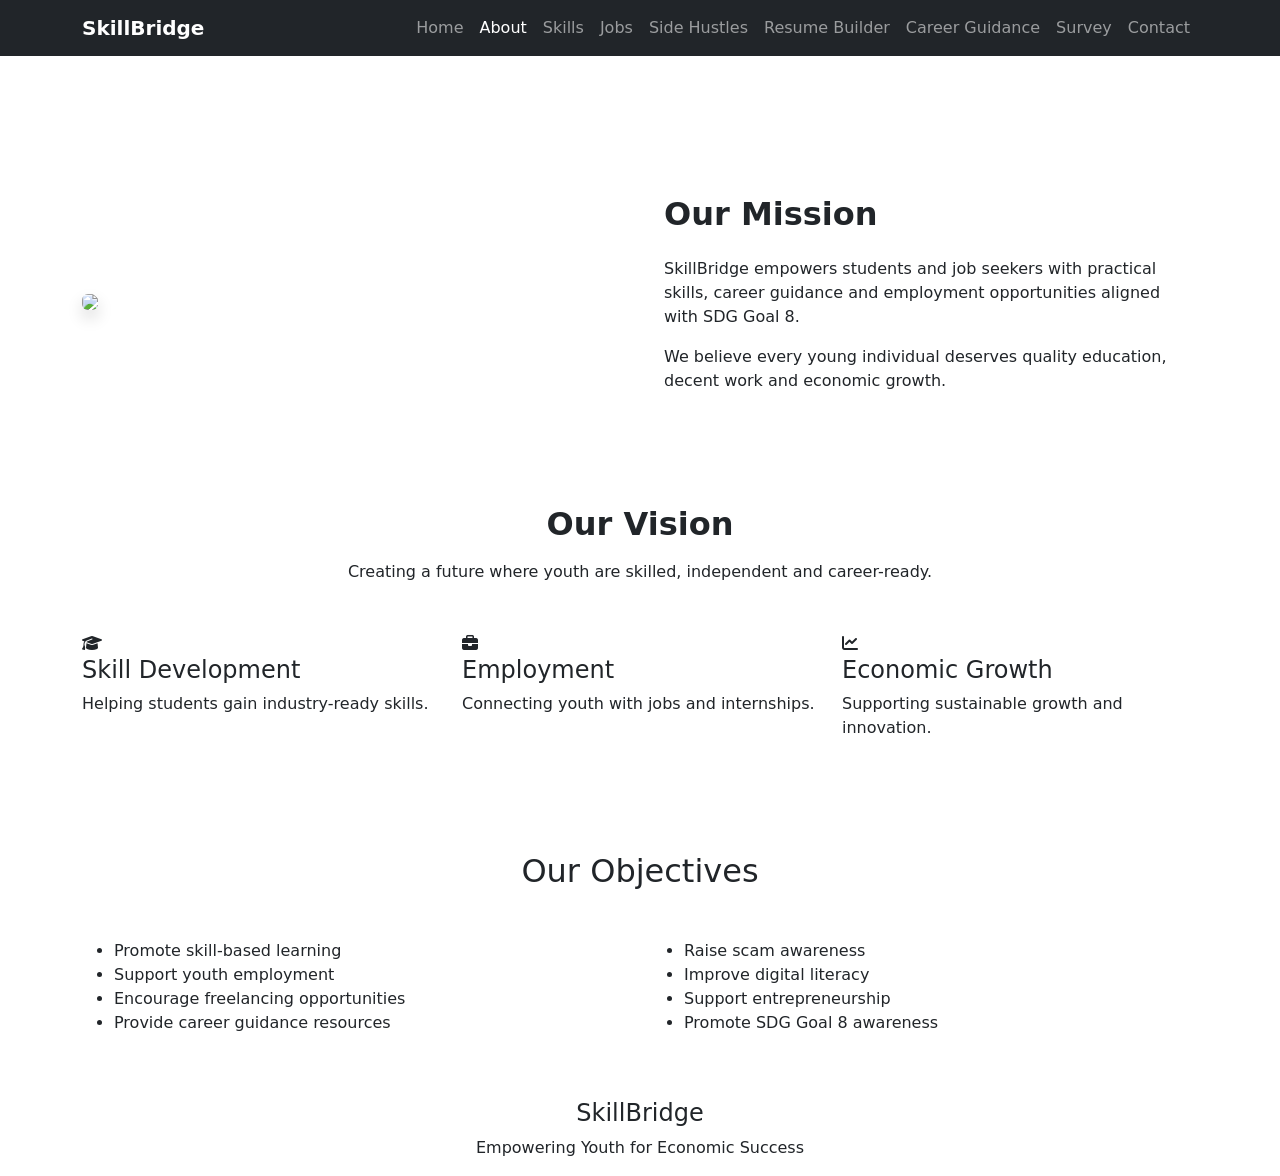
==== about.html @ af9cdf27 "Initial SkillBridge project" ====
<!DOCTYPE html>
<html lang="en">

<head>

<meta charset="UTF-8">
<meta name="viewport" content="width=device-width, initial-scale=1.0">

<title>About | SkillBridge</title>

<!-- Bootstrap -->

<link href="https://cdn.jsdelivr.net/npm/bootstrap@5.3.3/dist/css/bootstrap.min.css"
rel="stylesheet">

<!-- Font Awesome -->

<link rel="stylesheet"
href="https://cdnjs.cloudflare.com/ajax/libs/font-awesome/6.5.1/css/all.min.css"/>

<!-- CSS -->

<link rel="stylesheet" href="css/style.css">

</head>

<body>

<!-- NAVBAR -->

<nav class="navbar navbar-expand-lg navbar-dark bg-dark fixed-top">

<div class="container">

<a class="navbar-brand fw-bold" href="index.html">
SkillBridge
</a>

<button class="navbar-toggler"
type="button"
data-bs-toggle="collapse"
data-bs-target="#navMenu">

<span class="navbar-toggler-icon"></span>

</button>

<div class="collapse navbar-collapse" id="navMenu">

<ul class="navbar-nav ms-auto">

<li class="nav-item">
<a class="nav-link" href="index.html">
Home
</a>
</li>

<li class="nav-item">
<a class="nav-link active" href="about.html">
About
</a>
</li>

<li class="nav-item">
<a class="nav-link" href="skills.html">
Skills
</a>
</li>

<li class="nav-item">
<a class="nav-link" href="jobs.html">
Jobs
</a>
</li>

<li class="nav-item">
<a class="nav-link" href="hustles.html">
Side Hustles
</a>
</li>

<li class="nav-item">
<a class="nav-link" href="resume.html">
Resume Builder
</a>
</li>

<li class="nav-item">
<a class="nav-link" href="career.html">
Career Guidance
</a>
</li>

<li class="nav-item">
<a class="nav-link" href="survey.html">
Survey
</a>
</li>

<li class="nav-item">
<a class="nav-link" href="contact.html">
Contact
</a>
</li>

</ul>

</div>
</div>
</nav>

<!-- HERO -->

<section class="about-hero">

<div class="overlay">

<div class="container text-center text-white">

<h1 class="display-3 fw-bold">
About SkillBridge
</h1>

<p class="lead mt-4">
Learn • Work • Grow
</p>

</div>
</div>
</section>

<!-- MISSION -->

<section class="py-5 about-section">

<div class="container">

<div class="row g-5 align-items-center">

<div class="col-md-6">

<img src="https://images.unsplash.com/photo-1521791136064-7986c2920216?q=80&w=1200"
class="img-fluid rounded shadow">

</div>

<div class="col-md-6">

<h2 class="fw-bold mb-4">
Our Mission
</h2>

<p>
SkillBridge empowers students and job seekers
with practical skills, career guidance and
employment opportunities aligned with SDG Goal 8.
</p>

<p>
We believe every young individual deserves
quality education, decent work and economic growth.
</p>

</div>

</div>
</div>
</section>

<!-- VISION -->

<section class="vision-section py-5">

<div class="container">

<div class="text-center mb-5">

<h2 class="fw-bold">
Our Vision
</h2>

<p class="mt-3">
Creating a future where youth are skilled,
independent and career-ready.
</p>

</div>

<div class="row g-4">

<div class="col-md-4">

<div class="vision-card">

<i class="fa-solid fa-graduation-cap icon"></i>

<h4>Skill Development</h4>

<p>
Helping students gain industry-ready skills.
</p>

</div>
</div>

<div class="col-md-4">

<div class="vision-card">

<i class="fa-solid fa-briefcase icon"></i>

<h4>Employment</h4>

<p>
Connecting youth with jobs and internships.
</p>

</div>
</div>

<div class="col-md-4">

<div class="vision-card">

<i class="fa-solid fa-chart-line icon"></i>

<h4>Economic Growth</h4>

<p>
Supporting sustainable growth and innovation.
</p>

</div>
</div>

</div>
</div>
</section>

<!-- OBJECTIVES -->

<section class="objectives py-5">

<div class="container">

<h2 class="text-center mb-5">
Our Objectives
</h2>

<div class="row g-4">

<div class="col-md-6">

<div class="objective-box">

<ul>

<li>Promote skill-based learning</li>

<li>Support youth employment</li>

<li>Encourage freelancing opportunities</li>

<li>Provide career guidance resources</li>

</ul>

</div>
</div>

<div class="col-md-6">

<div class="objective-box">

<ul>

<li>Raise scam awareness</li>

<li>Improve digital literacy</li>

<li>Support entrepreneurship</li>

<li>Promote SDG Goal 8 awareness</li>

</ul>

</div>
</div>

</div>
</div>
</section>

<!-- FOOTER -->

<footer>

<div class="container text-center">

<h4>SkillBridge</h4>

<p>
Empowering Youth for Economic Success
</p>

</div>
</footer>

<script src="https://cdn.jsdelivr.net/npm/bootstrap@5.3.3/dist/js/bootstrap.bundle.min.js"></script>

</body>
</html>
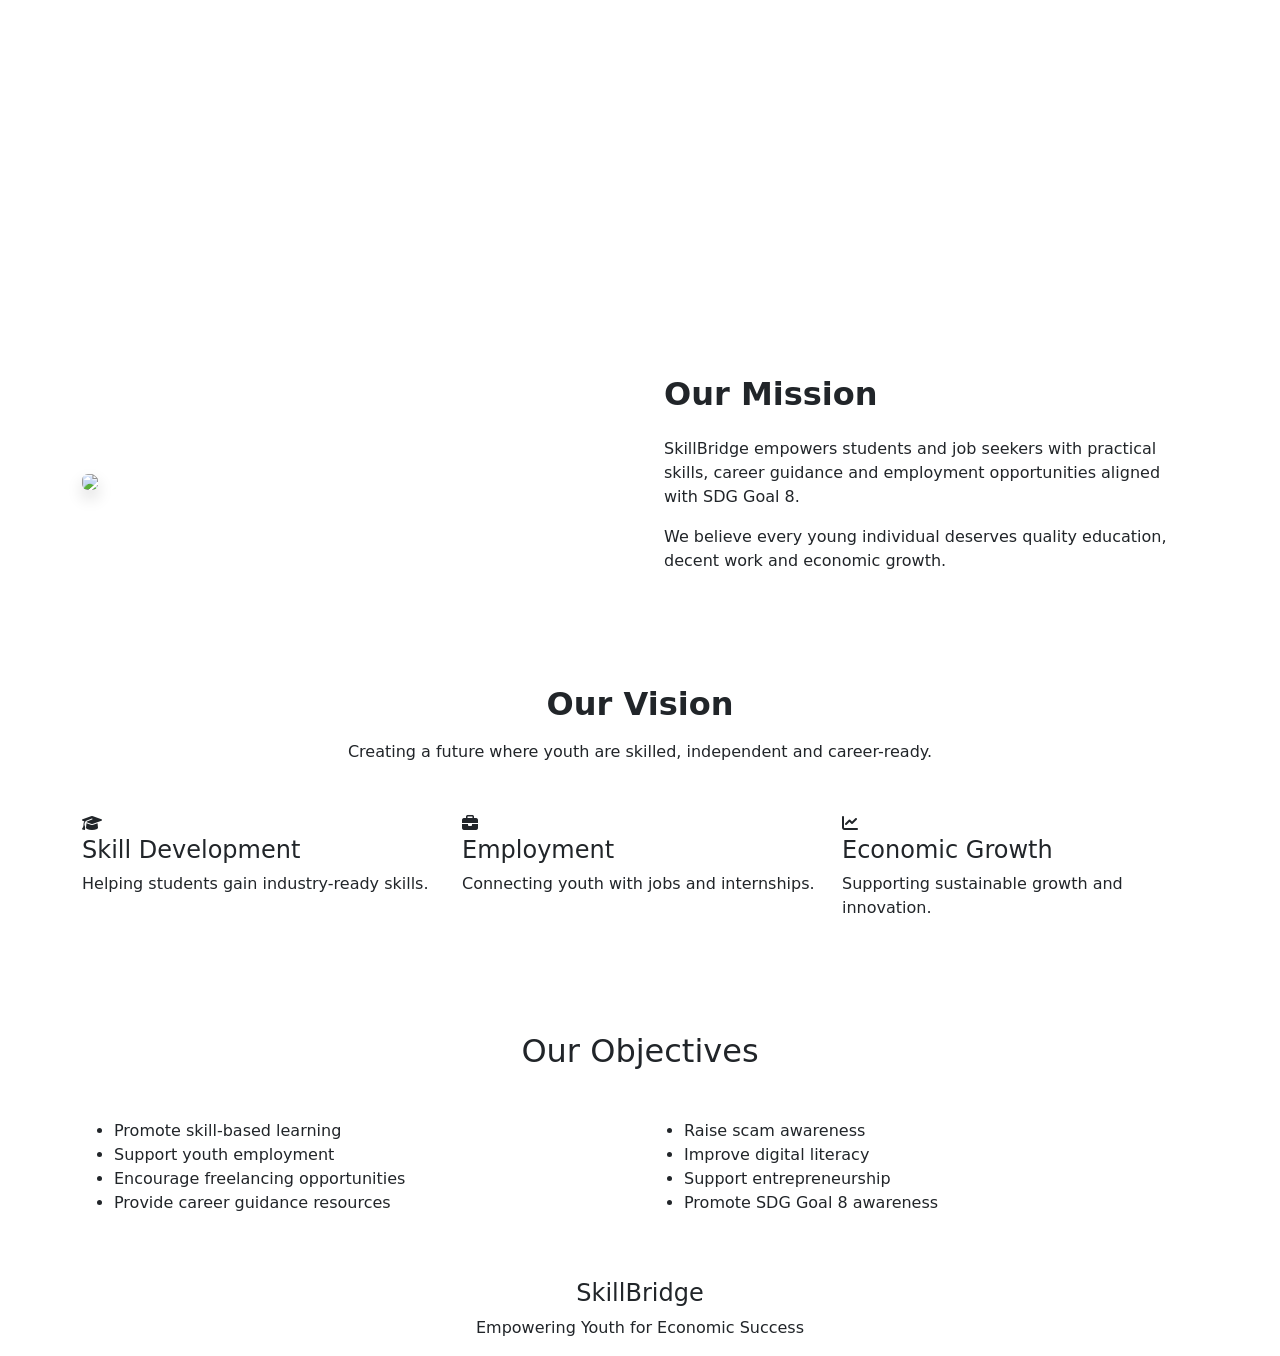
==== commit b1c18e5e: "Final SkillBridge website" ====
--- a/about.html
+++ b/about.html
@@ -4,110 +4,153 @@
 <head>
 
 <meta charset="UTF-8">
-<meta name="viewport" content="width=device-width, initial-scale=1.0">
+
+<meta name="viewport"
+content="width=device-width, initial-scale=1.0">
 
 <title>About | SkillBridge</title>
 
 <!-- Bootstrap -->
 
-<link href="https://cdn.jsdelivr.net/npm/bootstrap@5.3.3/dist/css/bootstrap.min.css"
+<link
+href="https://cdn.jsdelivr.net/npm/bootstrap@5.3.3/dist/css/bootstrap.min.css"
 rel="stylesheet">
 
 <!-- Font Awesome -->
 
-<link rel="stylesheet"
+<link
+rel="stylesheet"
 href="https://cdnjs.cloudflare.com/ajax/libs/font-awesome/6.5.1/css/all.min.css"/>
 
 <!-- CSS -->
 
-<link rel="stylesheet" href="css/style.css">
+<link
+rel="stylesheet"
+href="css/style.css">
 
 </head>
 
 <body>
-
 <!-- NAVBAR -->
 
-<nav class="navbar navbar-expand-lg navbar-dark bg-dark fixed-top">
+<nav class="navbar navbar-expand-lg navbar-dark custom-navbar fixed-top">
 
 <div class="container">
 
-<a class="navbar-brand fw-bold" href="index.html">
+<a class="navbar-brand"
+href="index.html">
+
 SkillBridge
-</a>
-
-<button class="navbar-toggler"
+
+</a>
+
+<button
+class="navbar-toggler"
 type="button"
 data-bs-toggle="collapse"
-data-bs-target="#navMenu">
+data-bs-target="#navbarNav"
+aria-controls="navbarNav"
+aria-expanded="false"
+aria-label="Toggle navigation">
 
 <span class="navbar-toggler-icon"></span>
 
 </button>
 
-<div class="collapse navbar-collapse" id="navMenu">
+<div
+class="collapse navbar-collapse"
+id="navbarNav">
 
 <ul class="navbar-nav ms-auto">
 
 <li class="nav-item">
-<a class="nav-link" href="index.html">
+<a class="nav-link"
+href="index.html">
+
 Home
-</a>
-</li>
-
-<li class="nav-item">
-<a class="nav-link active" href="about.html">
+
+</a>
+</li>
+
+<li class="nav-item">
+<a class="nav-link"
+href="about.html">
+
 About
-</a>
-</li>
-
-<li class="nav-item">
-<a class="nav-link" href="skills.html">
+
+</a>
+</li>
+
+<li class="nav-item">
+<a class="nav-link"
+href="skills.html">
+
 Skills
-</a>
-</li>
-
-<li class="nav-item">
-<a class="nav-link" href="jobs.html">
+
+</a>
+</li>
+
+<li class="nav-item">
+<a class="nav-link"
+href="jobs.html">
+
 Jobs
-</a>
-</li>
-
-<li class="nav-item">
-<a class="nav-link" href="hustles.html">
+
+</a>
+</li>
+
+<li class="nav-item">
+<a class="nav-link"
+href="hustles.html">
+
 Side Hustles
-</a>
-</li>
-
-<li class="nav-item">
-<a class="nav-link" href="resume.html">
+
+</a>
+</li>
+
+<li class="nav-item">
+<a class="nav-link"
+href="resume.html">
+
 Resume Builder
-</a>
-</li>
-
-<li class="nav-item">
-<a class="nav-link" href="career.html">
+
+</a>
+</li>
+
+<li class="nav-item">
+<a class="nav-link"
+href="career.html">
+
 Career Guidance
-</a>
-</li>
-
-<li class="nav-item">
-<a class="nav-link" href="survey.html">
-Survey
-</a>
-</li>
-
-<li class="nav-item">
-<a class="nav-link" href="contact.html">
+
+</a>
+</li>
+
+<li class="nav-item">
+<a class="nav-link"
+href="contact.html">
+
 Contact
+
 </a>
 </li>
 
 </ul>
 
 </div>
-</div>
+
+</div>
+
 </nav>
+
+<!-- NAVBAR SPACE -->
+
+<div style="height:90px;"></div>
+
+
+<!-- NAVBAR SPACING -->
+
+<div style="height:90px;"></div>
 
 <!-- HERO -->
 
@@ -126,7 +169,9 @@
 </p>
 
 </div>
-</div>
+
+</div>
+
 </section>
 
 <!-- MISSION -->
@@ -139,7 +184,8 @@
 
 <div class="col-md-6">
 
-<img src="https://images.unsplash.com/photo-1521791136064-7986c2920216?q=80&w=1200"
+<img
+src="https://images.unsplash.com/photo-1521791136064-7986c2920216?q=80&w=1200"
 class="img-fluid rounded shadow">
 
 </div>
@@ -164,7 +210,9 @@
 </div>
 
 </div>
-</div>
+
+</div>
+
 </section>
 
 <!-- VISION -->
@@ -201,6 +249,7 @@
 </p>
 
 </div>
+
 </div>
 
 <div class="col-md-4">
@@ -216,6 +265,7 @@
 </p>
 
 </div>
+
 </div>
 
 <div class="col-md-4">
@@ -231,10 +281,13 @@
 </p>
 
 </div>
-</div>
-
-</div>
-</div>
+
+</div>
+
+</div>
+
+</div>
+
 </section>
 
 <!-- OBJECTIVES -->
@@ -266,6 +319,7 @@
 </ul>
 
 </div>
+
 </div>
 
 <div class="col-md-6">
@@ -285,15 +339,18 @@
 </ul>
 
 </div>
-</div>
-
-</div>
-</div>
+
+</div>
+
+</div>
+
+</div>
+
 </section>
 
 <!-- FOOTER -->
 
-<footer>
+<footer class="footer">
 
 <div class="container text-center">
 
@@ -304,9 +361,19 @@
 </p>
 
 </div>
+
 </footer>
 
-<script src="https://cdn.jsdelivr.net/npm/bootstrap@5.3.3/dist/js/bootstrap.bundle.min.js"></script>
+<!-- BOOTSTRAP JS -->
+
+<script
+src="https://cdn.jsdelivr.net/npm/bootstrap@5.3.3/dist/js/bootstrap.bundle.min.js">
+</script>
+<script src="js/script.js"></script>
+
+<!-- CUSTOM JS -->
+
+<script src="js/script.js"></script>
 
 </body>
-</html>+</html>
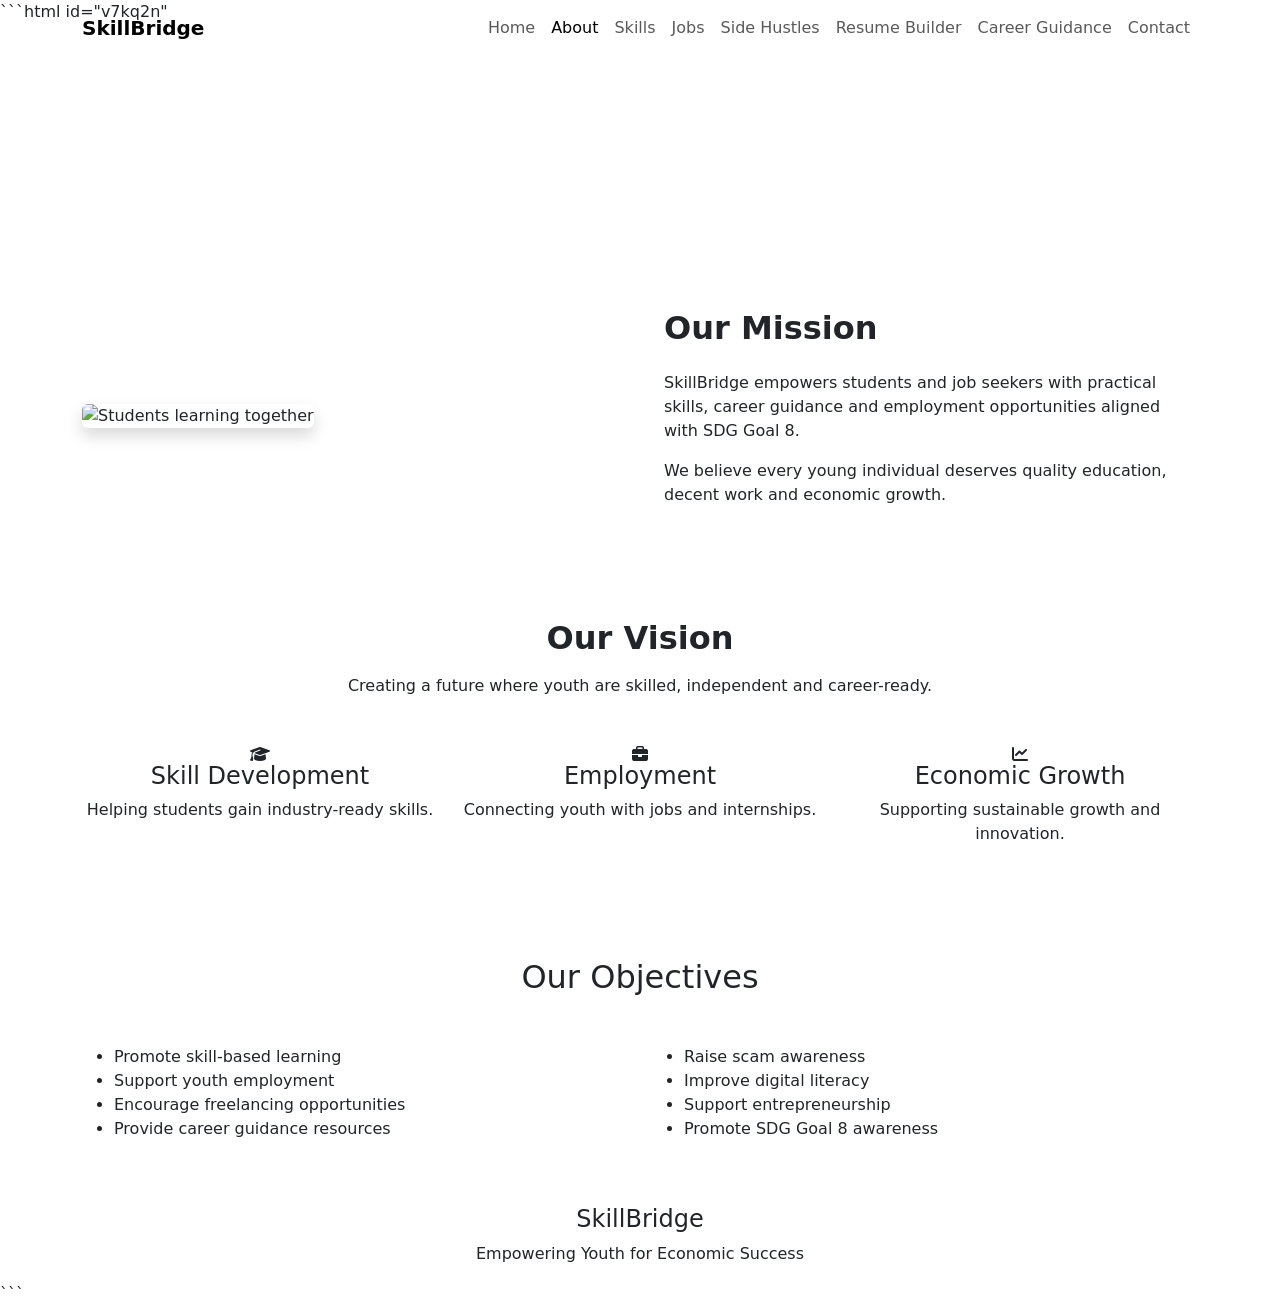
==== commit d2498e20: "Fixed css folder name" ====
--- a/about.html
+++ b/about.html
@@ -1,3 +1,4 @@
+```html id="v7kq2n"
 <!DOCTYPE html>
 <html lang="en">
 
@@ -31,13 +32,15 @@
 </head>
 
 <body>
+
 <!-- NAVBAR -->
 
-<nav class="navbar navbar-expand-lg navbar-dark custom-navbar fixed-top">
+<nav class="navbar navbar-expand-lg custom-navbar fixed-top">
 
 <div class="container">
 
-<a class="navbar-brand"
+<a
+class="navbar-brand fw-bold"
 href="index.html">
 
 SkillBridge
@@ -64,74 +67,50 @@
 <ul class="navbar-nav ms-auto">
 
 <li class="nav-item">
-<a class="nav-link"
-href="index.html">
-
+<a class="nav-link" href="index.html">
 Home
-
-</a>
-</li>
-
-<li class="nav-item">
-<a class="nav-link"
-href="about.html">
-
+</a>
+</li>
+
+<li class="nav-item">
+<a class="nav-link active" href="about.html">
 About
-
-</a>
-</li>
-
-<li class="nav-item">
-<a class="nav-link"
-href="skills.html">
-
+</a>
+</li>
+
+<li class="nav-item">
+<a class="nav-link" href="skills.html">
 Skills
-
-</a>
-</li>
-
-<li class="nav-item">
-<a class="nav-link"
-href="jobs.html">
-
+</a>
+</li>
+
+<li class="nav-item">
+<a class="nav-link" href="jobs.html">
 Jobs
-
-</a>
-</li>
-
-<li class="nav-item">
-<a class="nav-link"
-href="hustles.html">
-
+</a>
+</li>
+
+<li class="nav-item">
+<a class="nav-link" href="hustles.html">
 Side Hustles
-
-</a>
-</li>
-
-<li class="nav-item">
-<a class="nav-link"
-href="resume.html">
-
+</a>
+</li>
+
+<li class="nav-item">
+<a class="nav-link" href="resume.html">
 Resume Builder
-
-</a>
-</li>
-
-<li class="nav-item">
-<a class="nav-link"
-href="career.html">
-
+</a>
+</li>
+
+<li class="nav-item">
+<a class="nav-link" href="career.html">
 Career Guidance
-
-</a>
-</li>
-
-<li class="nav-item">
-<a class="nav-link"
-href="contact.html">
-
+</a>
+</li>
+
+<li class="nav-item">
+<a class="nav-link" href="contact.html">
 Contact
-
 </a>
 </li>
 
@@ -144,11 +123,6 @@
 </nav>
 
 <!-- NAVBAR SPACE -->
-
-<div style="height:90px;"></div>
-
-
-<!-- NAVBAR SPACING -->
 
 <div style="height:90px;"></div>
 
@@ -186,7 +160,8 @@
 
 <img
 src="https://images.unsplash.com/photo-1521791136064-7986c2920216?q=80&w=1200"
-class="img-fluid rounded shadow">
+class="img-fluid rounded shadow"
+alt="Students learning together">
 
 </div>
 
@@ -238,11 +213,13 @@
 
 <div class="col-md-4">
 
-<div class="vision-card">
+<div class="vision-card text-center">
 
 <i class="fa-solid fa-graduation-cap icon"></i>
 
-<h4>Skill Development</h4>
+<h4>
+Skill Development
+</h4>
 
 <p>
 Helping students gain industry-ready skills.
@@ -254,11 +231,13 @@
 
 <div class="col-md-4">
 
-<div class="vision-card">
+<div class="vision-card text-center">
 
 <i class="fa-solid fa-briefcase icon"></i>
 
-<h4>Employment</h4>
+<h4>
+Employment
+</h4>
 
 <p>
 Connecting youth with jobs and internships.
@@ -270,11 +249,13 @@
 
 <div class="col-md-4">
 
-<div class="vision-card">
+<div class="vision-card text-center">
 
 <i class="fa-solid fa-chart-line icon"></i>
 
-<h4>Economic Growth</h4>
+<h4>
+Economic Growth
+</h4>
 
 <p>
 Supporting sustainable growth and innovation.
@@ -354,7 +335,9 @@
 
 <div class="container text-center">
 
-<h4>SkillBridge</h4>
+<h4>
+SkillBridge
+</h4>
 
 <p>
 Empowering Youth for Economic Success
@@ -364,16 +347,17 @@
 
 </footer>
 
-<!-- BOOTSTRAP JS -->
+<!-- Bootstrap JS -->
 
 <script
 src="https://cdn.jsdelivr.net/npm/bootstrap@5.3.3/dist/js/bootstrap.bundle.min.js">
 </script>
+
+<!-- JS -->
+
 <script src="js/script.js"></script>
 
-<!-- CUSTOM JS -->
-
-<script src="js/script.js"></script>
-
 </body>
+
 </html>
+```
